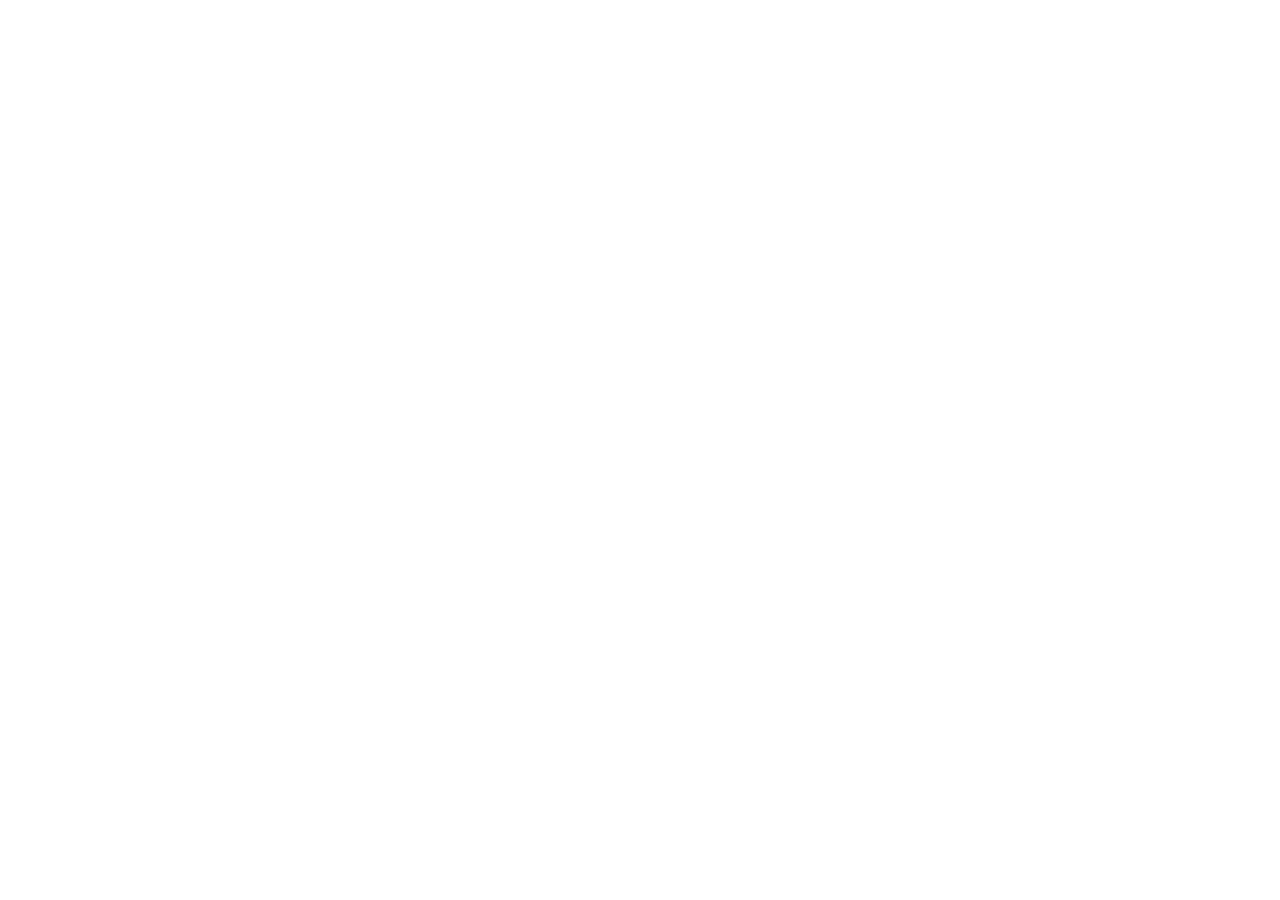
==== Kaj_Heskes_portfolio/HTML/index.html @ 13b770c3 "Start van het project" ====
<!DOCTYPE html>
<html lang="en">
<head>
    <meta charset="UTF-8">
    <meta name="viewport" content="width=device-width, initial-scale=1.0">
    <link rel="stylesheet" href="style.css">
    
    <title>Kaj Heskes - Portfolio</title>
</head>
<body>
    
</body>
</html>
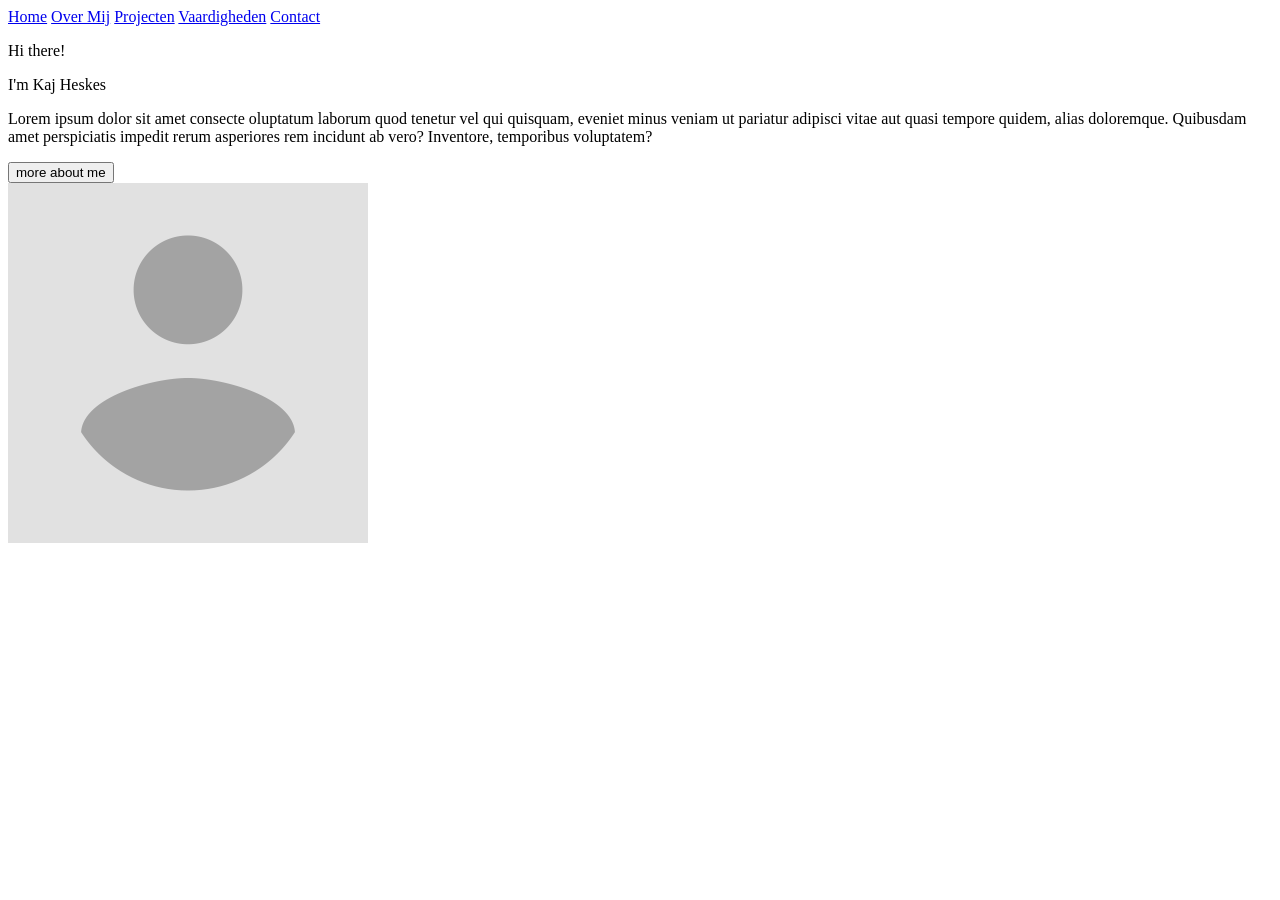
==== commit 3e0c39d3: "Update to Index.html Added: - Header - Home section (left & right) - About me section  Still need to" ====
--- a/Kaj_Heskes_portfolio/HTML/index.html
+++ b/Kaj_Heskes_portfolio/HTML/index.html
@@ -4,10 +4,40 @@
     <meta charset="UTF-8">
     <meta name="viewport" content="width=device-width, initial-scale=1.0">
     <link rel="stylesheet" href="style.css">
+
+    <title>Kaj Heskes - Portfolio</title>
     
-    <title>Kaj Heskes - Portfolio</title>
 </head>
+    <header>
+        <!--The header is always right on the screen-->
+        <div class="right">
+            <a href="home">Home</a>
+            <a href="OverMij">Over Mij</a>
+            <a href="Projecten">Projecten</a>
+            <a href="Vaardigheden">Vaardigheden</a>
+            <a href="Contact">Contact</a>
+        </div>
+    </header>
 <body>
+
+    <section class="home">
+        <div class="left">
+            <p class="title">Hi there!</p>
+            <p class="title1">I'm <span>Kaj Heskes</span></p>
+
+            <p>Lorem ipsum dolor sit amet consecte oluptatum laborum quod tenetur vel qui quisquam, eveniet minus veniam ut pariatur adipisci vitae aut quasi tempore quidem, alias doloremque. Quibusdam amet perspiciatis impedit rerum asperiores rem incidunt ab vero? Inventore, temporibus voluptatem?</p>
+            <button>more about me</button>
+        </div>
+        <div class="right">
+            <img src="/Kaj_Heskes_portfolio/Images/Profile_avatar_placeholder_large.png" alt="HeadShot_Kaj_Heskes">
+        </div>
+    </section>
+    <section class="OverMij">
+        
+        
+    </section>
+    
+    
     
 </body>
 </html>
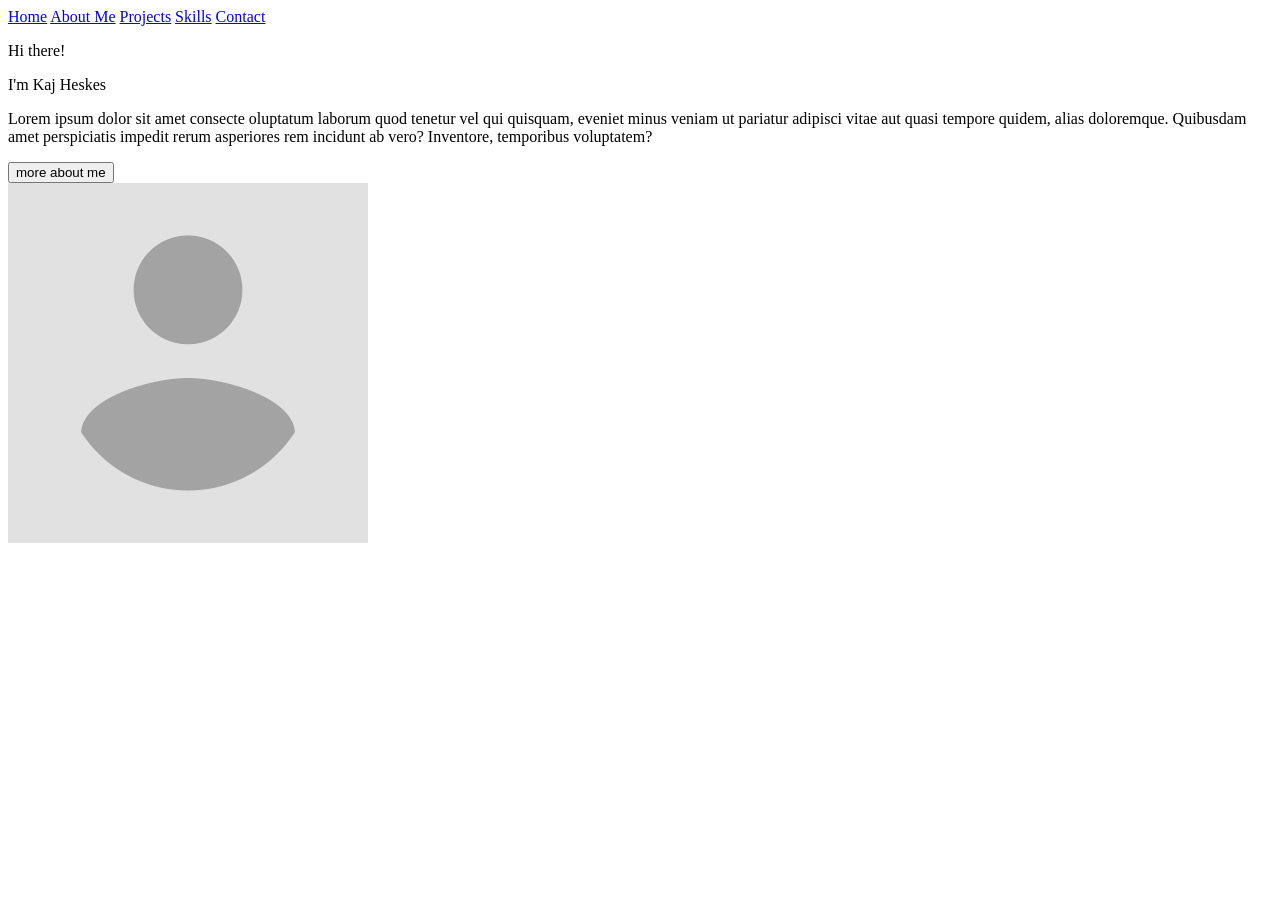
==== commit 42f4a047: "Update index.html Made some changes from Dutch to English." ====
--- a/Kaj_Heskes_portfolio/HTML/index.html
+++ b/Kaj_Heskes_portfolio/HTML/index.html
@@ -12,10 +12,10 @@
         <!--The header is always right on the screen-->
         <div class="right">
             <a href="home">Home</a>
-            <a href="OverMij">Over Mij</a>
-            <a href="Projecten">Projecten</a>
-            <a href="Vaardigheden">Vaardigheden</a>
-            <a href="Contact">Contact</a>
+            <a href="aboutMe">About Me</a>
+            <a href="projects">Projects</a>
+            <a href="skills">Skills</a>
+            <a href="contact">Contact</a>
         </div>
     </header>
 <body>
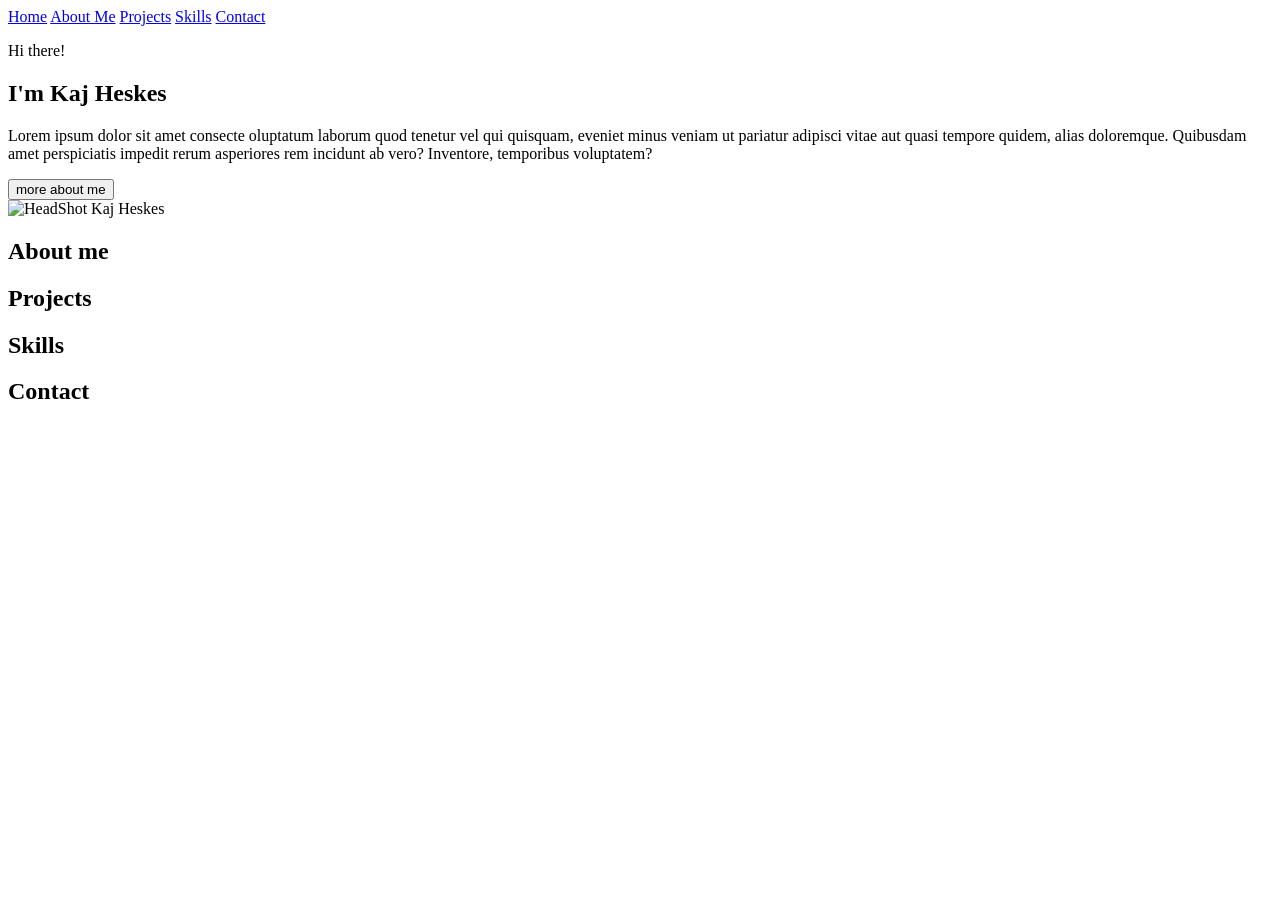
==== commit f8708349: "Update - Header now has a menu - fixed the Placeholder img - started on the CSS, only for the right " ====
--- a/Kaj_Heskes_portfolio/HTML/index.html
+++ b/Kaj_Heskes_portfolio/HTML/index.html
@@ -3,39 +3,60 @@
 <head>
     <meta charset="UTF-8">
     <meta name="viewport" content="width=device-width, initial-scale=1.0">
-    <link rel="stylesheet" href="style.css">
+    <link rel="stylesheet" href="/Kajheskes-portfolio/Kaj_Heskes_portfolio/CSS/style.css">
 
     <title>Kaj Heskes - Portfolio</title>
     
 </head>
+
+<body>
     <header>
         <!--The header is always right on the screen-->
-        <div class="right">
-            <a href="home">Home</a>
-            <a href="aboutMe">About Me</a>
-            <a href="projects">Projects</a>
-            <a href="skills">Skills</a>
-            <a href="contact">Contact</a>
+        <div class="menu">
+            <a href="#home">Home</a>
+            <a href="#aboutMe">About Me</a>
+            <a href="#projects">Projects</a>
+            <a href="#skills">Skills</a>
+            <a href="#contact">Contact</a>
         </div>
     </header>
-<body>
-
+    
     <section class="home">
         <div class="left">
             <p class="title">Hi there!</p>
-            <p class="title1">I'm <span>Kaj Heskes</span></p>
+            <h1 class="title1">I'm <span>Kaj Heskes</span></h1>
 
             <p>Lorem ipsum dolor sit amet consecte oluptatum laborum quod tenetur vel qui quisquam, eveniet minus veniam ut pariatur adipisci vitae aut quasi tempore quidem, alias doloremque. Quibusdam amet perspiciatis impedit rerum asperiores rem incidunt ab vero? Inventore, temporibus voluptatem?</p>
             <button>more about me</button>
         </div>
         <div class="right">
-            <img src="/Kaj_Heskes_portfolio/Images/Profile_avatar_placeholder_large.png" alt="HeadShot_Kaj_Heskes">
+            <img src="/Kajheskes-portfolio/Kaj_Heskes_portfolio/Images/Profile_avatar_placeholder_large.png" alt="HeadShot Kaj Heskes">
         </div>
     </section>
-    <section class="OverMij">
+
+    <section class="about Me">
+        <h2>About me</h2>
         
         
     </section>
+
+    <section class="projects">
+        <h2>Projects</h2>
+        
+        
+    </section>
+
+    <section class="skills">
+        <h2>Skills</h2>
+        
+        
+    </section>
+    
+    <section class="contact">
+        <h2>Contact</h2>
+        
+        
+    </section>    
     
     
     
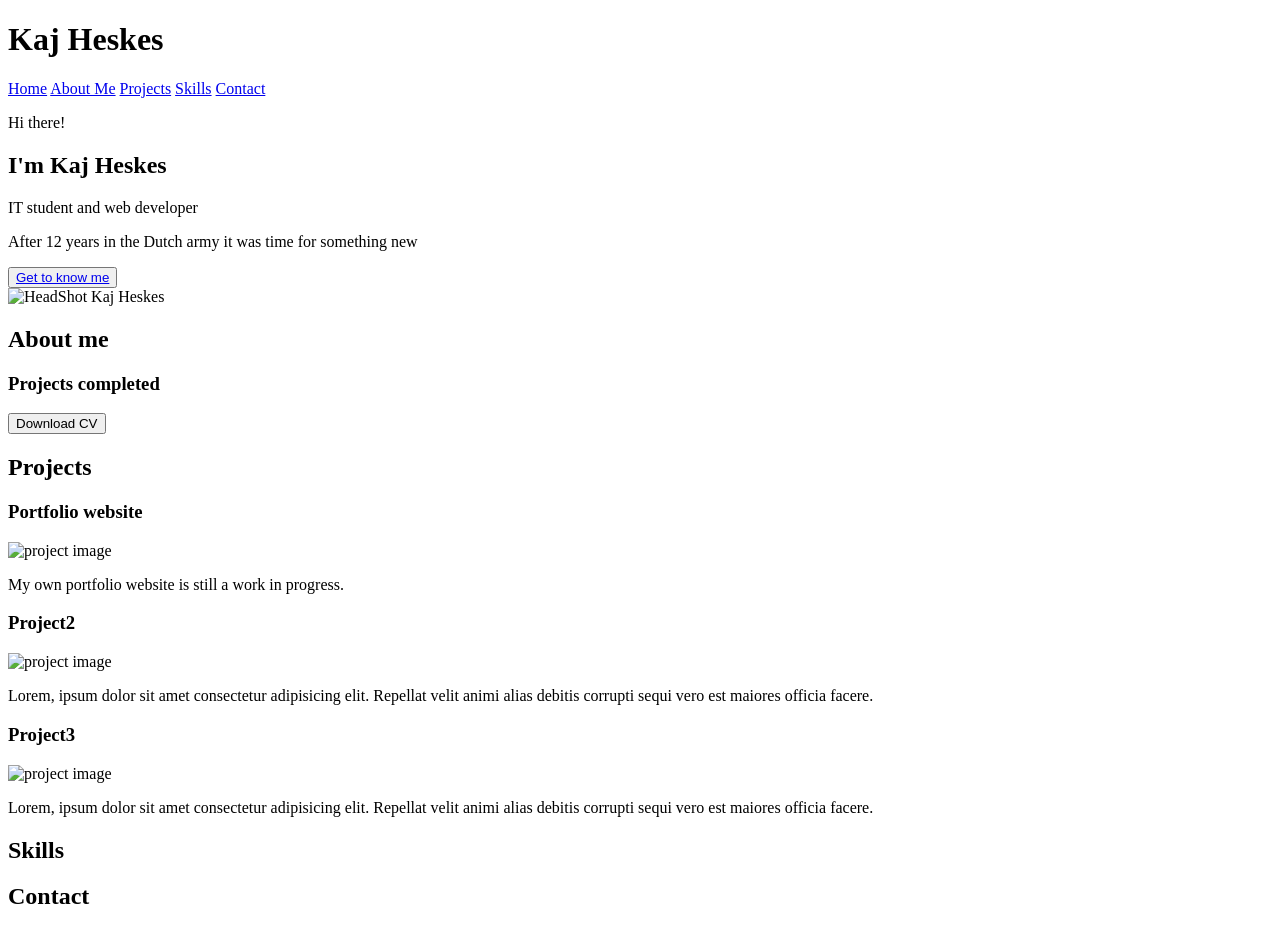
==== commit 7144802b: "index update" ====
--- a/Kaj_Heskes_portfolio/HTML/index.html
+++ b/Kaj_Heskes_portfolio/HTML/index.html
@@ -13,6 +13,7 @@
     <header>
         <!--The header is always right on the screen-->
         <div class="menu">
+            <h1>Kaj Heskes</h1>
             <a href="#home">Home</a>
             <a href="#aboutMe">About Me</a>
             <a href="#projects">Projects</a>
@@ -23,36 +24,89 @@
     
     <section class="home">
         <div class="left">
-            <p class="title">Hi there!</p>
-            <h1 class="title1">I'm <span>Kaj Heskes</span></h1>
-
-            <p>Lorem ipsum dolor sit amet consecte oluptatum laborum quod tenetur vel qui quisquam, eveniet minus veniam ut pariatur adipisci vitae aut quasi tempore quidem, alias doloremque. Quibusdam amet perspiciatis impedit rerum asperiores rem incidunt ab vero? Inventore, temporibus voluptatem?</p>
-            <button>more about me</button>
+            <div class="left_titel">
+                <p class="title">Hi there!</p>
+                <h1 class="title1">I'm <span>Kaj Heskes</span></h1>
+            </div>
+            <div class="call_to_action">
+                <p>IT student and web developer</p>
+                <p>After 12 years in the Dutch army it  was time for something new</p>
+                <button><a href="#aboutMe">Get to know me</a></button>
+            </div>
         </div>
+        
         <div class="right">
             <img src="/Kajheskes-portfolio/Kaj_Heskes_portfolio/Images/Profile_avatar_placeholder_large.png" alt="HeadShot Kaj Heskes">
         </div>
     </section>
 
-    <section class="about Me">
+    <section id="aboutMe" class="aboutMe">
         <h2>About me</h2>
+        <div class="image">
+
+        </div>
+        <div class="text_about_me">
+
+        </div>
+        <h3>Projects completed</h3>
+        <button>Download CV</button>
         
         
     </section>
 
-    <section class="projects">
+    <section id="projects" class="projects">
         <h2>Projects</h2>
+        <div class="projects_cards">
+            <div class="card">
+                <h3>Portfolio website</h3>
+                <img src="" alt="project image">
+                <p>My own portfolio website is still a work in progress.</p>
+            </div>
+
+            <div class="card">
+                <h3>Project2</h3>
+                <img src="" alt="project image">
+                <p>Lorem, ipsum dolor sit amet consectetur adipisicing elit. Repellat velit animi alias debitis corrupti sequi vero est maiores officia facere.</p>
+            </div>
+
+            <div class="card">
+                <h3>Project3</h3>
+                <img src="" alt="project image">
+                <p>Lorem, ipsum dolor sit amet consectetur adipisicing elit. Repellat velit animi alias debitis corrupti sequi vero est maiores officia facere.</p>
+            </div>
+
+    
+
+            <!-- <div class="card">
+                <h3>Project4</h3>
+                <img src="" alt="project image">
+                <p>Lorem, ipsum dolor sit amet consectetur adipisicing elit. Repellat velit animi alias debitis corrupti sequi vero est maiores officia facere.</p>
+            </div>
+
+            <div class="card">
+                <h3>Project5</h3>
+                <img src="" alt="project image">
+                <p>Lorem, ipsum dolor sit amet consectetur adipisicing elit. Repellat velit animi alias debitis corrupti sequi vero est maiores officia facere.</p>
+            </div>
+
+            <div class="card">
+                <h3>Project6</h3>
+                <img src="" alt="project image">
+                <p>Lorem, ipsum dolor sit amet consectetur adipisicing elit. Repellat velit animi alias debitis corrupti sequi vero est maiores officia facere.</p>
+            </div> -->
+
+        </div>
         
         
     </section>
 
-    <section class="skills">
+    <section id="skills" class="skills">
         <h2>Skills</h2>
         
         
     </section>
     
-    <section class="contact">
+    <section id="contact" class="contact">
         <h2>Contact</h2>
         
         
